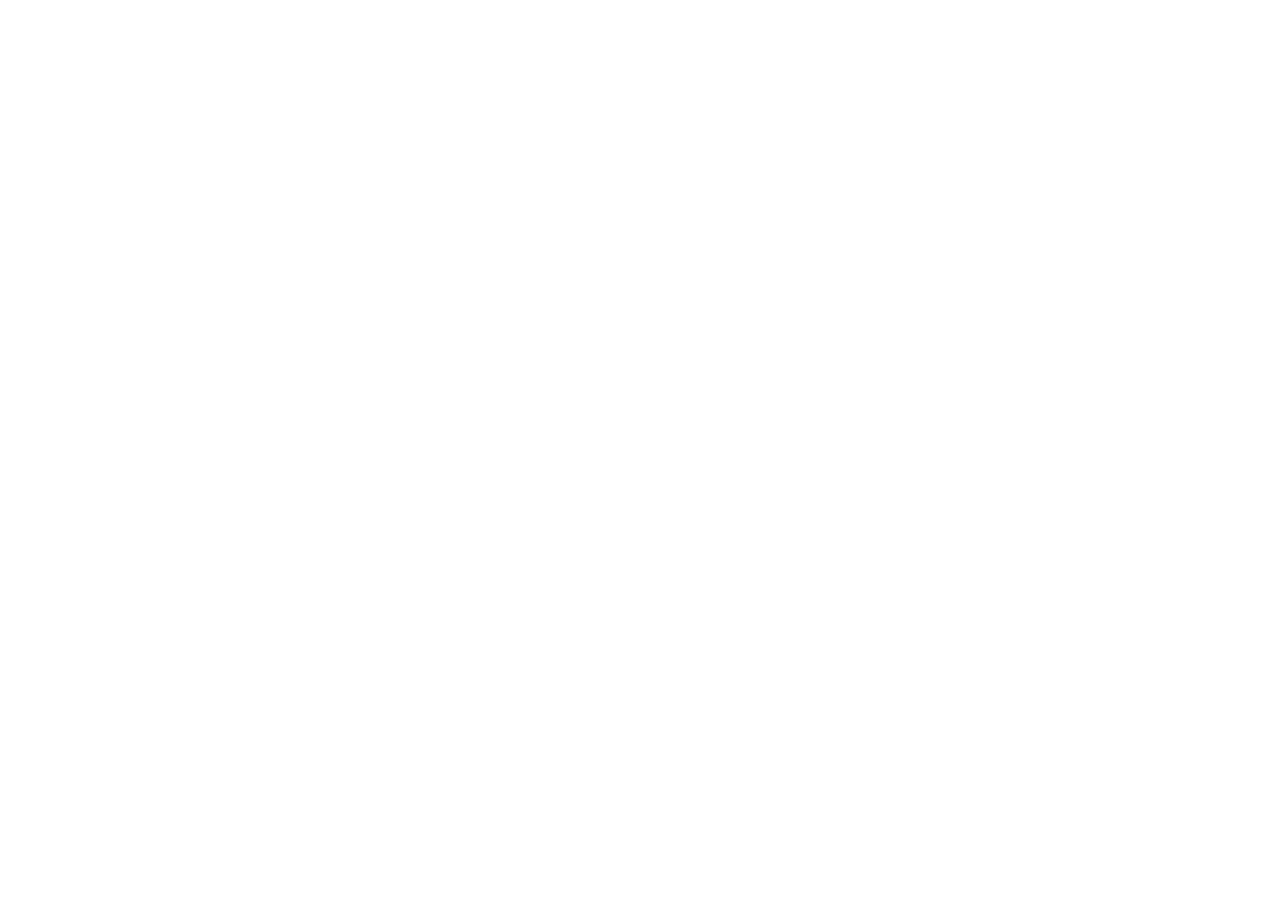
==== new.html @ 6133cd7b "first commit" ====
<!DOCTYPE html>
<html lang="en">
<head>
    <meta charset="UTF-8">
    <meta name="viewport" content="width=device-width, initial-scale=1.0">
    <title>Diet page</title>
</head>
<body>
    
</body>
</html>
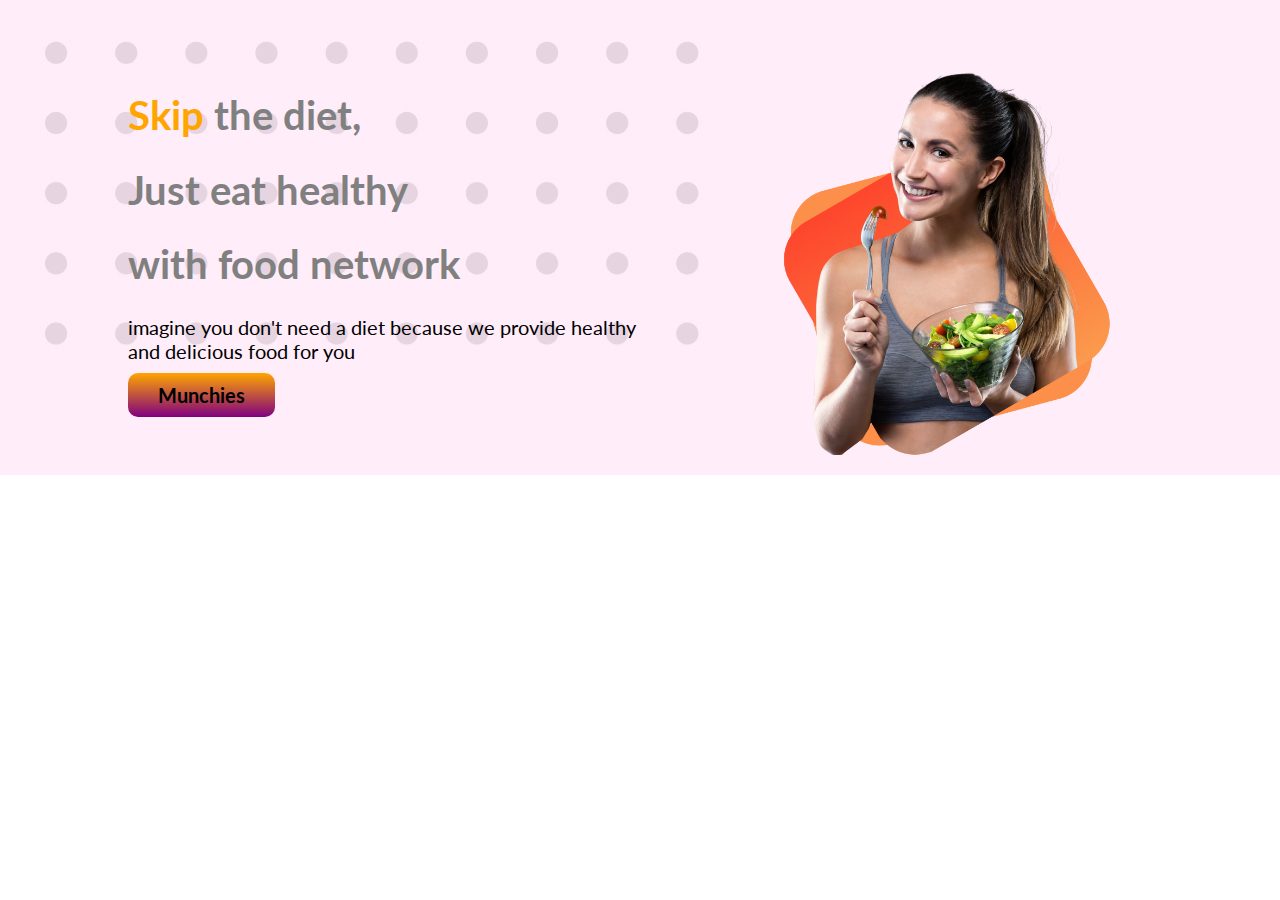
==== commit dbebdea6: "top banner" ====
--- a/new.html
+++ b/new.html
@@ -4,8 +4,45 @@
     <meta charset="UTF-8">
     <meta name="viewport" content="width=device-width, initial-scale=1.0">
     <title>Diet page</title>
+    <link rel="preconnect" href="https://fonts.googleapis.com">
+    <link rel="preconnect" href="https://fonts.gstatic.com" crossorigin>
+    <link href="https://fonts.googleapis.com/css2?family=Lato&display=swap" rel="stylesheet">
+    <link rel="stylesheet" href="style.css">
 </head>
 <body>
+
+    <section class="top-banner">
+        <div class="half-width">
+            <h1>
+                <span class="orange-color">Skip</span>
+                 <span class="grey" >the diet,</span>
+            </h1>  
+        
+            <h1 class="grey">
+                Just eat healthy
+            </h1>
+        
+            <h1 class="grey">
+                with food network
+            </h1>
+
+            <p>
+                imagine you don't need a diet because we provide healthy 
+                and delicious food for you
+            </p>
+            <a target="_blank" class="button"href="https://www.munchies.com.bd/">Munchies</a>
+        
+        </div>
+        <div class="half-width">
+            <img src="images/female/Group 8425.png" alt="">
+        </div>
+
+        
+        
+    </section>
+    
+
+    
     
 </body>
 </html>--- a/style.css
+++ b/style.css
@@ -0,0 +1,53 @@
+body{
+    font-family: 'Lato', sans-serif;
+    margin: 0%;
+    
+    
+}
+    
+    
+h1{
+    font-size: 40px
+   
+    
+}
+
+.orange-color{
+    color: orange;
+}
+
+.grey{
+    color: grey;
+}
+
+section{
+    display: flex;
+}
+
+.half-width{
+    width: 50%;
+    padding-left: 10%;
+    padding-top: 5%;
+    font-size: 20px
+}
+.half-width img{
+    width: 70%;
+}
+
+.button{
+    color: black;
+    text-decoration: none;
+    background-image: linear-gradient(orange,purple);
+    padding: 10px 30px;
+   
+    border-radius: 10px;
+    font-weight: 700;
+
+}
+
+.top-banner{
+    background-image: url(images/shapes/Frame\ 59.jpg);
+    background-repeat: no-repeat;
+ 
+   
+}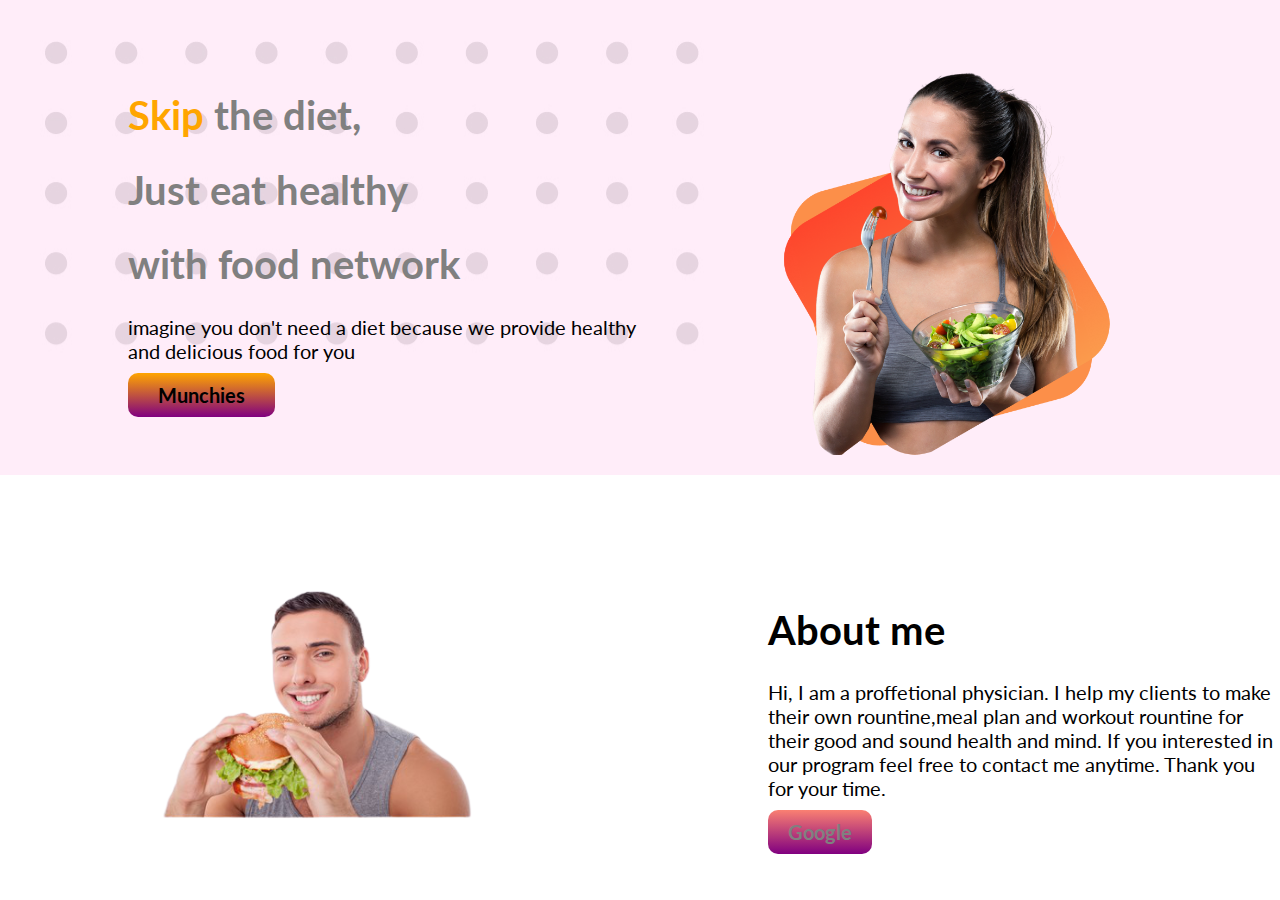
==== commit 789a8d70: "2nd done" ====
--- a/new.html
+++ b/new.html
@@ -11,7 +11,7 @@
 </head>
 <body>
 
-    <section class="top-banner">
+    <section class="top-banner one">
         <div class="half-width">
             <h1>
                 <span class="orange-color">Skip</span>
@@ -36,12 +36,28 @@
         <div class="half-width">
             <img src="images/female/Group 8425.png" alt="">
         </div>
-
-        
+ 
         
     </section>
     
+    <section class="two">
+        <div class="half-width">
+            <img src="images/male/attractive-man-eating-hamburger-he-260nw-310832510-removebg-preview.png" alt="">
 
+        </div>
+
+        <div class="half-width" >
+            <h1> About me</h1>
+
+            <p>
+                Hi, I am a proffetional physician. I help my clients to make their own rountine,meal plan and workout rountine for their good and sound health and mind. If you interested in our program feel free to contact me anytime. Thank you for your time.
+            </p>
+
+            <a target="_blank" class="google-button"href= "https://www.google.com/">Google</a>
+             
+        </div>
+ 
+    </section>
     
     
 </body>
--- a/style.css
+++ b/style.css
@@ -22,6 +22,7 @@
 
 section{
     display: flex;
+     
 }
 
 .half-width{
@@ -29,6 +30,8 @@
     padding-left: 10%;
     padding-top: 5%;
     font-size: 20px
+
+       
 }
 .half-width img{
     width: 70%;
@@ -50,4 +53,18 @@
     background-repeat: no-repeat;
  
    
+}
+
+.two{
+    margin: 40px 0px;
+
+}
+
+.google-button{
+    color: grey;
+    text-decoration: none;
+    background-image: linear-gradient(salmon , purple);
+    padding: 10px 20px;
+    border-radius: 10px;
+    font-weight: 700;
 }